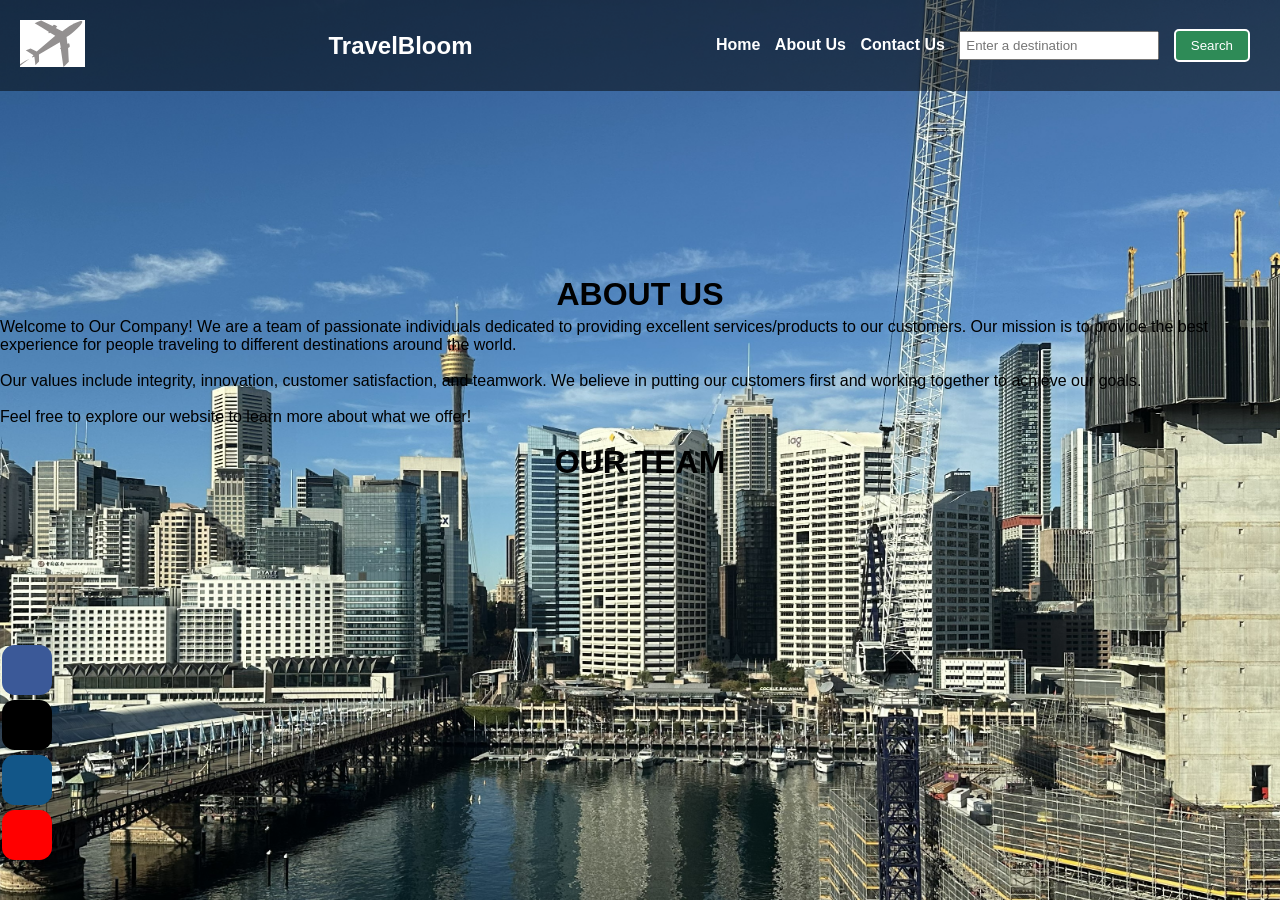
==== travel_about.html @ 61cf071a "cleaning up CSS and HTML files" ====
<!DOCTYPE html>
<html lang="en">
<head>
  <meta charset="UTF-8">
  <meta name="viewport" content="width=device-width, initial-scale=1.0">
  <title>TravelBloom</title>
  <link rel="stylesheet" href="./travel_recommendation.css">
  
</head>
<body>
    <nav class="navbar">
        <!-- Logo Section -->
    <a href="/" class="logo">
        <img src="logo.png" alt="TravelBloom Logo">
    </a>
        <h1 style="color: white;">TravelBloom</h1>

    <ul>
  <li><a href="./travel_recommendation.html" id="home">Home </a></li>    
  <li><a href="./travel_about.html" id="about">About Us </a></li>
  <li><a href="./travel_contact.html" id="contact">Contact Us </a></li>
  <li><input type="text" id="destinations" placeholder="Enter a destination"> </li>
  <li><button id='btnSearch'>Search</button>
  </li>

</ul>
</nav>

<main id="main-content">
    <!-- Content for home page -->  
    <h1>ABOUT US</h1>
    
    <p>Welcome to Our Company! We are a team of passionate individuals dedicated to providing excellent services/products to our customers. Our mission is to provide the best experience for people traveling to different destinations around the world.<br><br>
    Our values include integrity, innovation, customer satisfaction, and teamwork. We believe in putting our customers first and working together to achieve our goals.<br><br>
    Feel free to explore our website to learn more about what we offer!<br><br></p>

    <h1>OUR TEAM</h1>

</main>

<div class="social-sidebar">
    <a href="https://facebook.com" class="fa fa-facebook" target="_blank" rel="noopener noreferrer"></a>
    <a href="https://x.com" class="fa fa-x" target="_blank" rel="noopener noreferrer"></a>
    <a href="https://instagram.com" class="fa fa-instagram" target="_blank" rel="noopener noreferrer"></a>
    <a href="https://youtube.com" class="fa fa-youtube" target="_blank" rel="noopener noreferrer"></a>
</div>


<script src="./travel_recommendation.js"></script>

</body>
</html>
---- travel_recommendation.css ----
* {
    margin: 0;
    padding: 0;
    box-sizing: border-box;
}

/* Basic CSS for background image */

body {
    background-image: url('darling_harbor.jpg');
    background-repeat: no-repeat;
    background-size: cover;
    background-attachment: fixed;
    background-position: center;
    min-height: 100vh;
    font-family: Arial, sans-serif;
    display: flex;
    flex-direction: column;
}

.container {
    display: grid;
    grid-template-columns: 1fr 3fr;
    gap: 20px;
}

main {
    flex: 1;
    display: flex;
    flex-direction: column;
    justify-content: center;
    align-items: center;
    color: black;
}

/* Basic CSS for the navigation bar */

nav {
    background-color: #8a928a81;
    padding: 20px;
    display: flex;
    align-items: center;
    justify-content: space-between;
  }
  
  .navbar {
    background-color: rgba(0, 0, 0, 0.5);
  }

  nav ul {
    list-style-type: none;
    padding: 0;
  }
  
  nav ul li {
    display: inline;
    margin-right: 10px;
  }
  
  nav a {
    text-decoration: none;
    color: white;
    font-weight: bold;
  }
  
  /* Basic CSS for the form elements */
  
  h1 {
    display: block;
    margin-bottom: 0;
  }

  p {
    clear: both;
    margin-top: 5px;
  }
  
  div {
    margin-bottom: 10px;
  }
  
  label {
    display: inline-block;
    width: 100px;
  }
  
  input[type="text"],
  input[type="number"],
  select {
    width: 200px;
    padding: 5px;
  }
  
  button {
    padding: 7px 15px;
    background-color: seagreen;
    color: white;
    border: 2px solid;
    cursor: pointer;
    border-radius: 5px; /* Subtle corners */
}

  button.pill {
    border-radius: 20px; /* Fully rounded sides */
  }
  
  button:hover {
    background-color: seagreen;
  }
  
/* General style for all social media icons */
.fa {
    display: flex;
    gap: 15px;
    justify-content: center;
    align-items: center;
    padding: 20px;
    font-size: 20px;
    width: 50px;
    height: 50px;
    text-decoration: none;
    margin: 5px 2px;
    border-radius: 25%;
    transition: opacity 0.3s;
    flex-direction: column;
    position: flex;
    top: 50%;
    left: 0;
    transform: translateY(-50%);
    z-index: 9999;
    transition: opacity 0.3s;
}

.fa:hover {
    opacity: 0.7;
}

.fa-facebook {
    background: #3B5998;
    color: white;
}

.fa-x {
    background: black;
    color: white;
}

.fa-instagram {
    background: #125688;
    color: white;
}
.fa-youtube {
    background: red;
    color: white;   
}
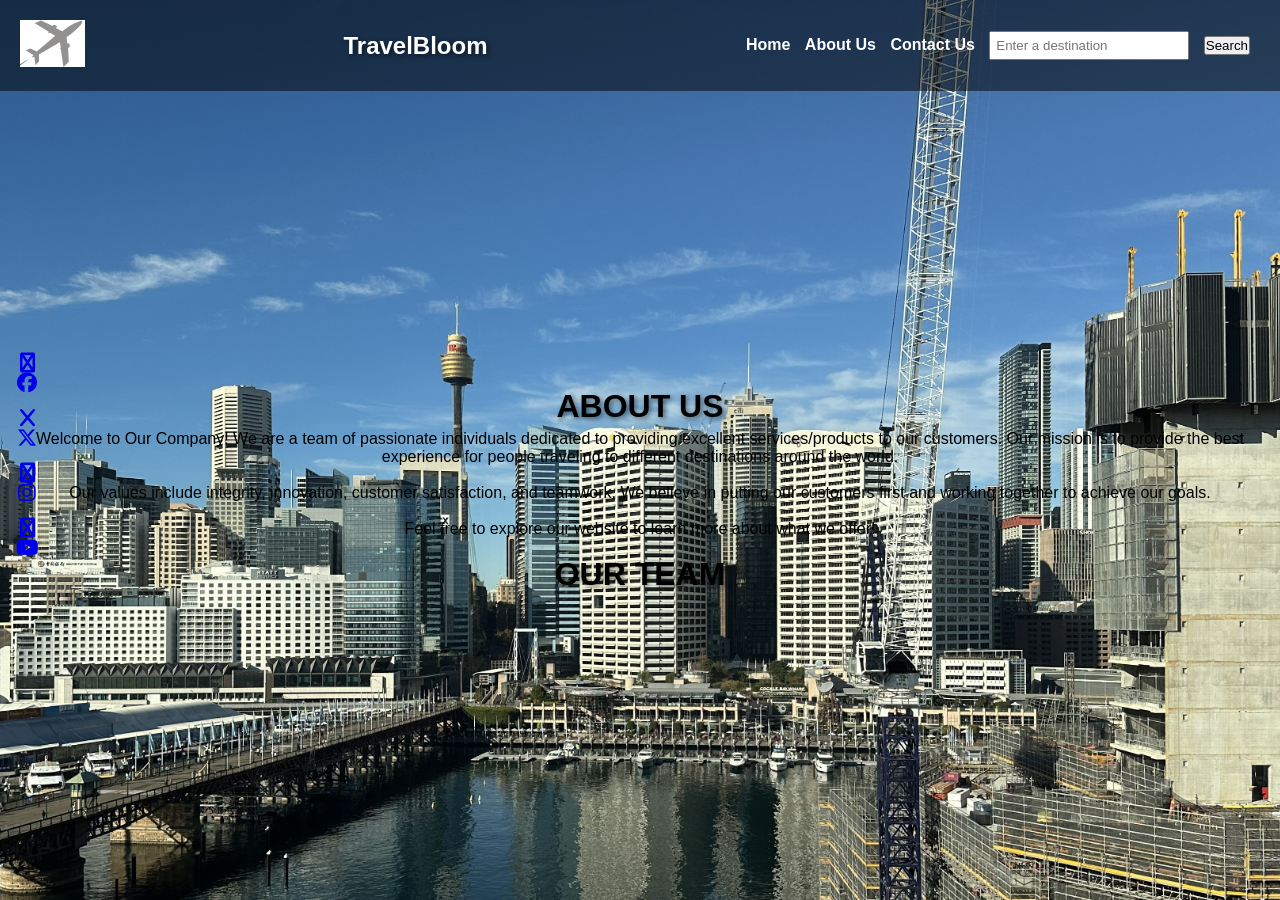
==== commit 8228205e: "tweaking HTML and CSS settings" ====
--- a/travel_about.html
+++ b/travel_about.html
@@ -5,18 +5,18 @@
   <meta name="viewport" content="width=device-width, initial-scale=1.0">
   <title>TravelBloom</title>
   <link rel="stylesheet" href="./travel_recommendation.css">
-  
+  <link rel="stylesheet" href="https://cdnjs.cloudflare.com/ajax/libs/font-awesome/6.4.0/css/all.min.css">
 </head>
 <body>
     <nav class="navbar">
         <!-- Logo Section -->
-    <a href="/" class="logo">
+    <a href="./index.html" class="logo">
         <img src="logo.png" alt="TravelBloom Logo">
     </a>
         <h1 style="color: white;">TravelBloom</h1>
 
     <ul>
-  <li><a href="./travel_recommendation.html" id="home">Home </a></li>    
+  <li><a href="./index.html" id="home">Home </a></li>    
   <li><a href="./travel_about.html" id="about">About Us </a></li>
   <li><a href="./travel_contact.html" id="contact">Contact Us </a></li>
   <li><input type="text" id="destinations" placeholder="Enter a destination"> </li>
@@ -39,12 +39,22 @@
 </main>
 
 <div class="social-sidebar">
-    <a href="https://facebook.com" class="fa fa-facebook" target="_blank" rel="noopener noreferrer"></a>
-    <a href="https://x.com" class="fa fa-x" target="_blank" rel="noopener noreferrer"></a>
-    <a href="https://instagram.com" class="fa fa-instagram" target="_blank" rel="noopener noreferrer"></a>
-    <a href="https://youtube.com" class="fa fa-youtube" target="_blank" rel="noopener noreferrer"></a>
+    <a href="https://facebook.com" class="fa fa-facebook" target="_blank" rel="noopener noreferrer">
+        <i class="fa-brands fa-facebook"></i>
+    </a>
+    <a href="https://x.com" class="fa fa-x" target="_blank" rel="noopener noreferrer">
+        <i class="fa-brands fa-x-twitter"></i>
+    </a>
+    <a href="https://instagram.com" class="fa fa-instagram" target="_blank" rel="noopener noreferrer">
+        <i class="fa-brands fa-instagram"></i>
+    </a>
+    <a href="https://youtube.com" class="fa fa-youtube" target="_blank" rel="noopener noreferrer">
+        <i class="fa-brands fa-youtube"></i>
+    </a>
 </div>
 
+<div class="container">
+  </div>
 
 <script src="./travel_recommendation.js"></script>
 
--- a/travel_recommendation.css
+++ b/travel_recommendation.css
@@ -18,10 +18,26 @@
     flex-direction: column;
 }
 
+.hero {
+    background-image: 
+      linear-gradient(rgba(0,0,0,0.5), rgba(0,0,0,0.5)), 
+      url('darling_harbor.jpg');
+  }
+  
+
 .container {
     display: grid;
-    grid-template-columns: 1fr 3fr;
+    grid-template-columns: repeat(3, 1fr);
     gap: 20px;
+    position: relative;
+}
+
+.container::before {
+    content: "";
+    position: absolute;
+    insert: 0;
+    background: rgba(0, 0, 0, 0.4)
+    z-index: 1;
 }
 
 main {
@@ -33,10 +49,26 @@
     color: black;
 }
 
+.btn-primary {
+    display: inline-flex;
+    justify-content: center;
+    align-items: center;
+    padding: 7px 15px;
+    font-weight: 400;
+    font-size: 16px;
+    user-select: none;
+    background-color: seagreen;
+    color: white;
+    transition: background-color 0.3s ease;
+    border: 2px solid;
+    cursor: pointer;
+    border-radius: 5px; /* Subtle corners */
+}
+
 /* Basic CSS for the navigation bar */
 
 nav {
-    background-color: #8a928a81;
+    background-color: rgba(0, 0, 0, 0.5);
     padding: 20px;
     display: flex;
     align-items: center;
@@ -68,6 +100,7 @@
   h1 {
     display: block;
     margin-bottom: 0;
+    text-shadow: 2px 2px 5px rgba(0, 0, 0, 0.5);
   }
 
   p {
@@ -90,26 +123,18 @@
     width: 200px;
     padding: 5px;
   }
-  
-  button {
-    padding: 7px 15px;
-    background-color: seagreen;
-    color: white;
-    border: 2px solid;
-    cursor: pointer;
-    border-radius: 5px; /* Subtle corners */
-}
 
   button.pill {
     border-radius: 20px; /* Fully rounded sides */
   }
   
   button:hover {
-    background-color: seagreen;
+    background-color: #2e8b57;
+    transform: scale(1.05);
   }
   
 /* General style for all social media icons */
-.fa {
+.social-sidebar {
     display: flex;
     gap: 15px;
     justify-content: center;
@@ -123,7 +148,7 @@
     border-radius: 25%;
     transition: opacity 0.3s;
     flex-direction: column;
-    position: flex;
+    position: absolute;
     top: 50%;
     left: 0;
     transform: translateY(-50%);
@@ -131,26 +156,52 @@
     transition: opacity 0.3s;
 }
 
-.fa:hover {
+.social-sidebar:hover {
     opacity: 0.7;
 }
 
-.fa-facebook {
+.social-sidebar-facebook {
     background: #3B5998;
     color: white;
 }
 
-.fa-x {
+.social-sidebar-x {
     background: black;
     color: white;
 }
 
-.fa-instagram {
+.social-sidebar-instagram {
     background: #125688;
     color: white;
 }
-.fa-youtube {
+
+.social-sidebar-youtube {
     background: red;
     color: white;   
 }
 
+body {
+    text-align: center
+}
+
+#contactForm {
+    max-width: 400px;
+    margin: 0 auto;
+}
+        #contactForm input,
+        #contactForm textarea {
+            width: 100%;
+            margin-bottom: 15px;
+            padding: 8px;
+}
+        #contactForm button {
+            border-radius: 25px;
+            padding: 10px 20px;
+            background-color: #007bff;
+            color: white;
+            border: none;
+            cursor: pointer;
+}
+        #contactForm button:hover {
+            background-color: #0056b3;
+}
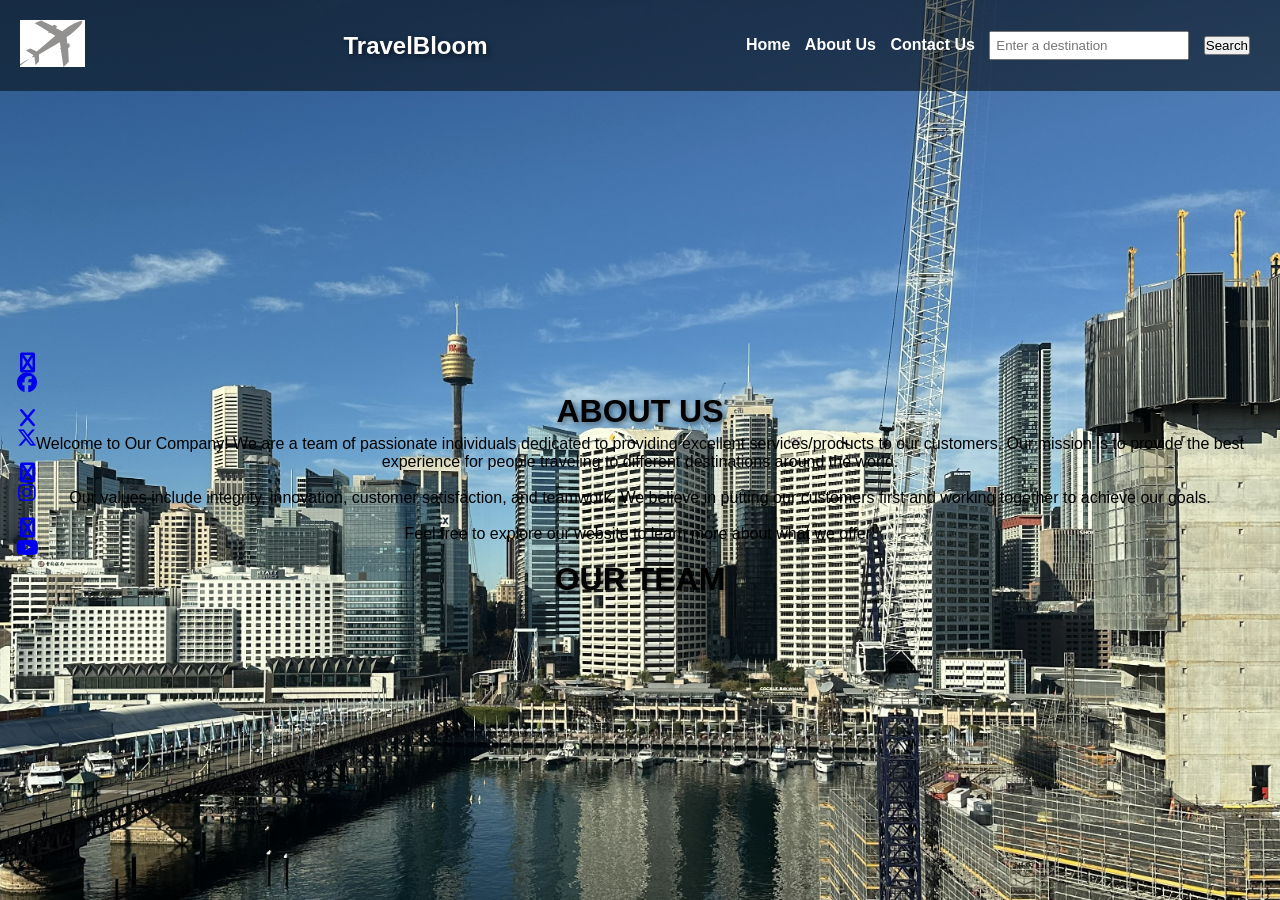
==== commit cd850f9f: "correcting syntax errors" ====
--- a/travel_about.html
+++ b/travel_about.html
@@ -53,9 +53,6 @@
     </a>
 </div>
 
-<div class="container">
-  </div>
-
 <script src="./travel_recommendation.js"></script>
 
 </body>
--- a/travel_recommendation.css
+++ b/travel_recommendation.css
@@ -16,14 +16,8 @@
     font-family: Arial, sans-serif;
     display: flex;
     flex-direction: column;
+    text-align: center
 }
-
-.hero {
-    background-image: 
-      linear-gradient(rgba(0,0,0,0.5), rgba(0,0,0,0.5)), 
-      url('darling_harbor.jpg');
-  }
-  
 
 .container {
     display: grid;
@@ -35,8 +29,8 @@
 .container::before {
     content: "";
     position: absolute;
-    insert: 0;
-    background: rgba(0, 0, 0, 0.4)
+    inset: 0;
+    background: rgba(0, 0, 0, 0.4);
     z-index: 1;
 }
 
@@ -180,10 +174,6 @@
     color: white;   
 }
 
-body {
-    text-align: center
-}
-
 #contactForm {
     max-width: 400px;
     margin: 0 auto;
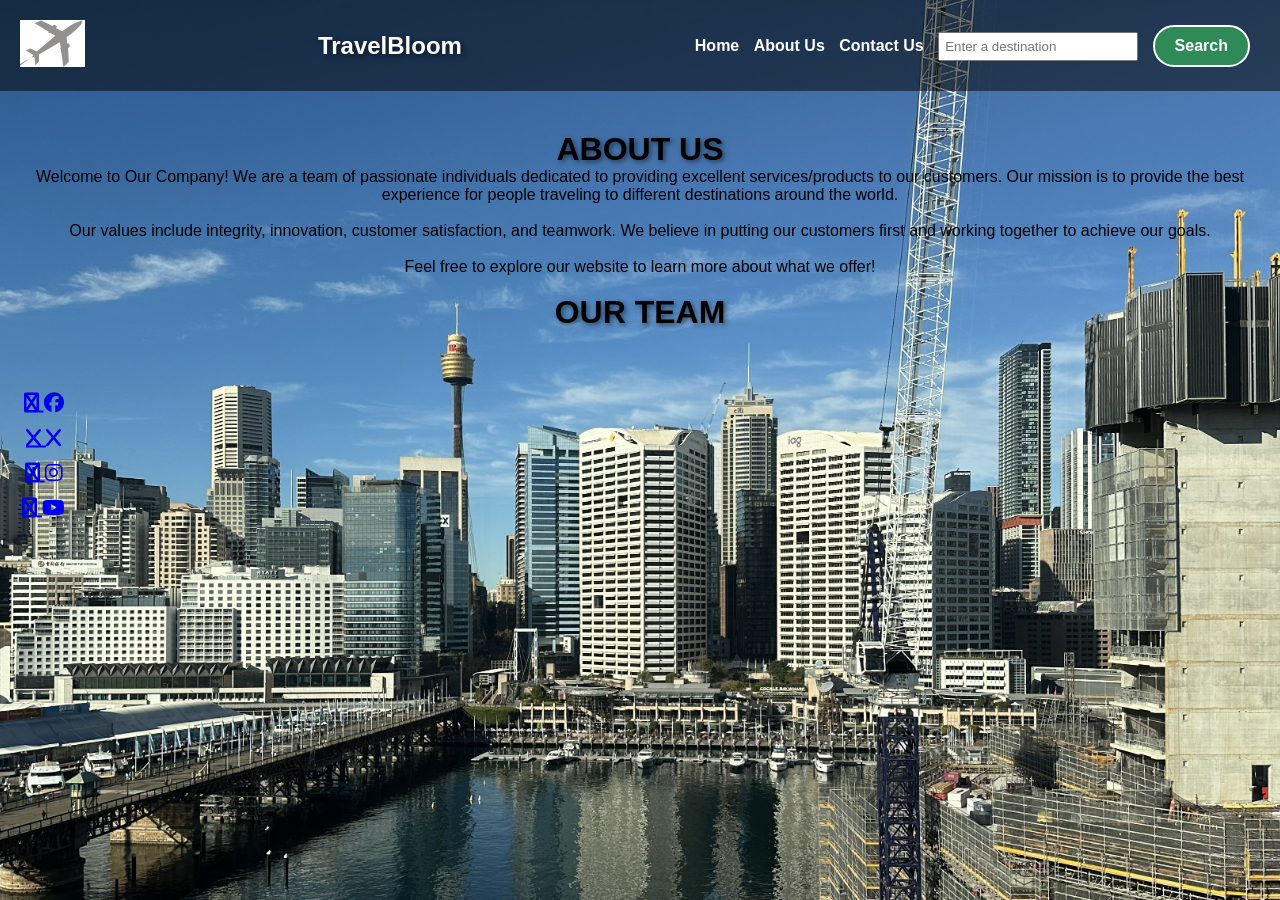
==== commit 98b80310: "cleaning up the CSS file" ====
--- a/travel_about.html
+++ b/travel_about.html
@@ -43,7 +43,7 @@
         <i class="fa-brands fa-facebook"></i>
     </a>
     <a href="https://x.com" class="fa fa-x" target="_blank" rel="noopener noreferrer">
-        <i class="fa-brands fa-x-twitter"></i>
+        <i class="fa-brands fa-x"></i>
     </a>
     <a href="https://instagram.com" class="fa fa-instagram" target="_blank" rel="noopener noreferrer">
         <i class="fa-brands fa-instagram"></i>
--- a/travel_recommendation.css
+++ b/travel_recommendation.css
@@ -16,48 +16,39 @@
     font-family: Arial, sans-serif;
     display: flex;
     flex-direction: column;
-    text-align: center
-}
-
-.container {
-    display: grid;
-    grid-template-columns: repeat(3, 1fr);
-    gap: 20px;
-    position: relative;
-}
-
-.container::before {
-    content: "";
-    position: absolute;
-    inset: 0;
-    background: rgba(0, 0, 0, 0.4);
-    z-index: 1;
+    text-align: center;
 }
 
 main {
     flex: 1;
     display: flex;
     flex-direction: column;
-    justify-content: center;
+    justify-content: flex-start;
     align-items: center;
     color: black;
+    padding-top: 40px;
 }
 
-.btn-primary {
+button {
     display: inline-flex;
     justify-content: center;
     align-items: center;
-    padding: 7px 15px;
-    font-weight: 400;
+    padding: 10px 20px;
+    font-weight: 600;
     font-size: 16px;
     user-select: none;
     background-color: seagreen;
     color: white;
-    transition: background-color 0.3s ease;
+    transition: background-color 0.3s ease, transform 0.2s ease;
     border: 2px solid;
     cursor: pointer;
-    border-radius: 5px; /* Subtle corners */
+    border-radius: 25px; /* Subtle corners */
 }
+
+button:hover {
+    background-color: #2e8b57;
+    transform: scale(1.05);
+  }
 
 /* Basic CSS for the navigation bar */
 
@@ -69,10 +60,6 @@
     justify-content: space-between;
   }
   
-  .navbar {
-    background-color: rgba(0, 0, 0, 0.5);
-  }
-
   nav ul {
     list-style-type: none;
     padding: 0;
@@ -97,13 +84,13 @@
     text-shadow: 2px 2px 5px rgba(0, 0, 0, 0.5);
   }
 
-  p {
+  .form-group {
+    margin-bottom: 10px;
+  }
+
+  .content-p {
     clear: both;
     margin-top: 5px;
-  }
-  
-  div {
-    margin-bottom: 10px;
   }
   
   label {
@@ -118,15 +105,6 @@
     padding: 5px;
   }
 
-  button.pill {
-    border-radius: 20px; /* Fully rounded sides */
-  }
-  
-  button:hover {
-    background-color: #2e8b57;
-    transform: scale(1.05);
-  }
-  
 /* General style for all social media icons */
 .social-sidebar {
     display: flex;
@@ -135,8 +113,6 @@
     align-items: center;
     padding: 20px;
     font-size: 20px;
-    width: 50px;
-    height: 50px;
     text-decoration: none;
     margin: 5px 2px;
     border-radius: 25%;
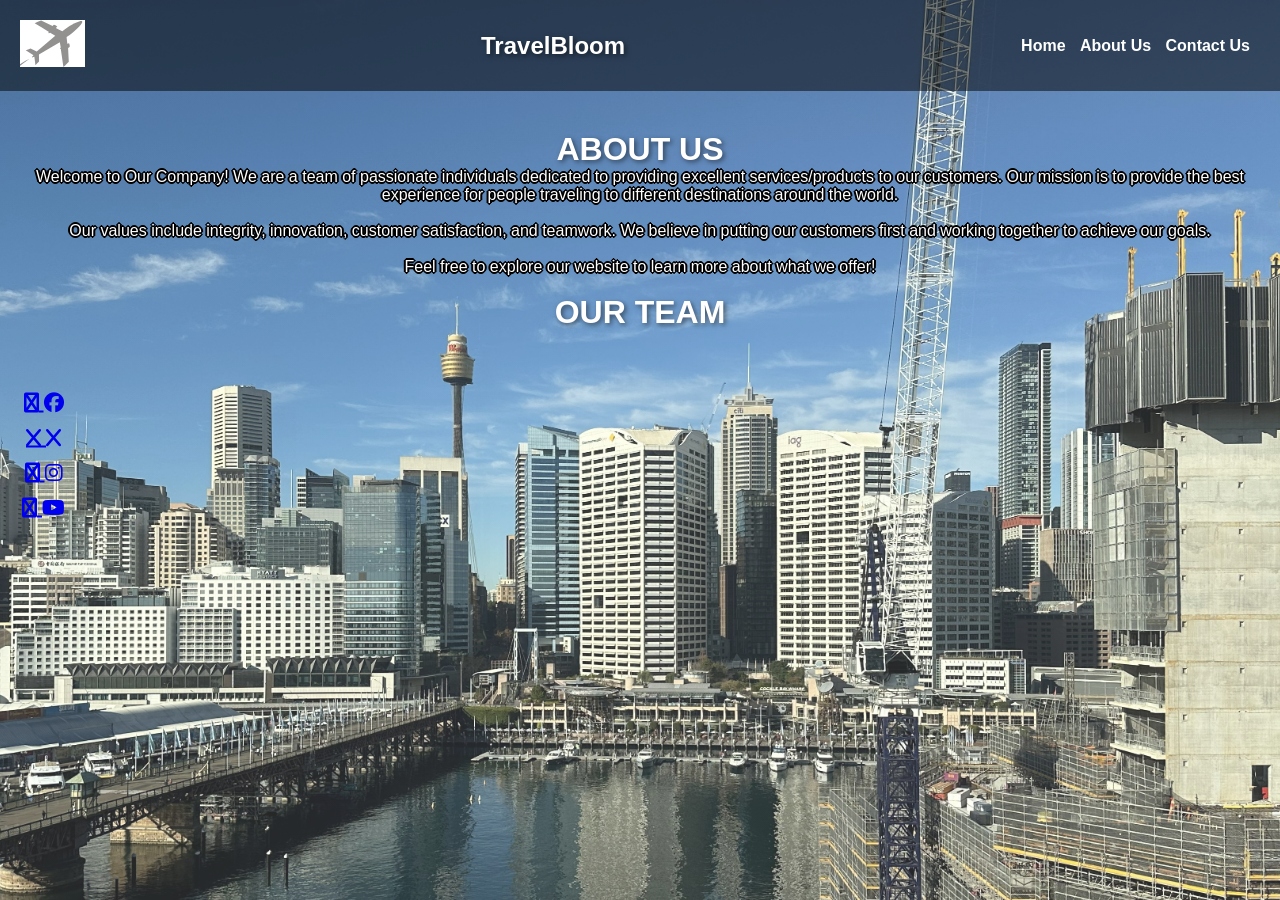
==== commit 58f3a17a: "changing nav bar to specifications" ====
--- a/travel_about.html
+++ b/travel_about.html
@@ -15,13 +15,10 @@
     </a>
         <h1 style="color: white;">TravelBloom</h1>
 
-    <ul>
+<ul>
   <li><a href="./index.html" id="home">Home </a></li>    
   <li><a href="./travel_about.html" id="about">About Us </a></li>
   <li><a href="./travel_contact.html" id="contact">Contact Us </a></li>
-  <li><input type="text" id="destinations" placeholder="Enter a destination"> </li>
-  <li><button id='btnSearch'>Search</button>
-  </li>
 
 </ul>
 </nav>
--- a/travel_recommendation.css
+++ b/travel_recommendation.css
@@ -7,7 +7,9 @@
 /* Basic CSS for background image */
 
 body {
-    background-image: url('darling_harbor.jpg');
+    background-image: 
+    linear-gradient(rgba(255, 255, 255, 0.15), rgba(255, 255, 255, 0.15)),
+    url('darling_harbor.jpg');
     background-repeat: no-repeat;
     background-size: cover;
     background-attachment: fixed;
@@ -27,6 +29,18 @@
     align-items: center;
     color: black;
     padding-top: 40px;
+
+/* Styling */
+    color: white;
+    text-shadow: 
+        -1px -1px 0 #000,
+        1px -1px 0 #000,
+        -1px 1px 0 #000,
+        1px 1px 0 #000,
+        -2px 0 0 #000,
+        2px 0 0 #000,
+        0 -2px 0 #000,
+        0 2px 0 #000;
 }
 
 button {
@@ -153,6 +167,16 @@
 #contactForm {
     max-width: 400px;
     margin: 0 auto;
+    color: white;
+    text-shadow: 
+        -1px -1px 0 #000,
+        1px -1px 0 #000,
+        -1px 1px 0 #000,
+        1px 1px 0 #000,
+        -2px 0 0 #000,
+        2px 0 0 #000,
+        0 -2px 0 #000,
+        0 2px 0 #000;
 }
         #contactForm input,
         #contactForm textarea {
@@ -163,11 +187,13 @@
         #contactForm button {
             border-radius: 25px;
             padding: 10px 20px;
-            background-color: #007bff;
+            background-color: seagreen;
             color: white;
             border: none;
             cursor: pointer;
+            border-radius: 25px;
 }
         #contactForm button:hover {
-            background-color: #0056b3;
+            background-color: #2e8b57;
+            transform: scale(1.05);
 }
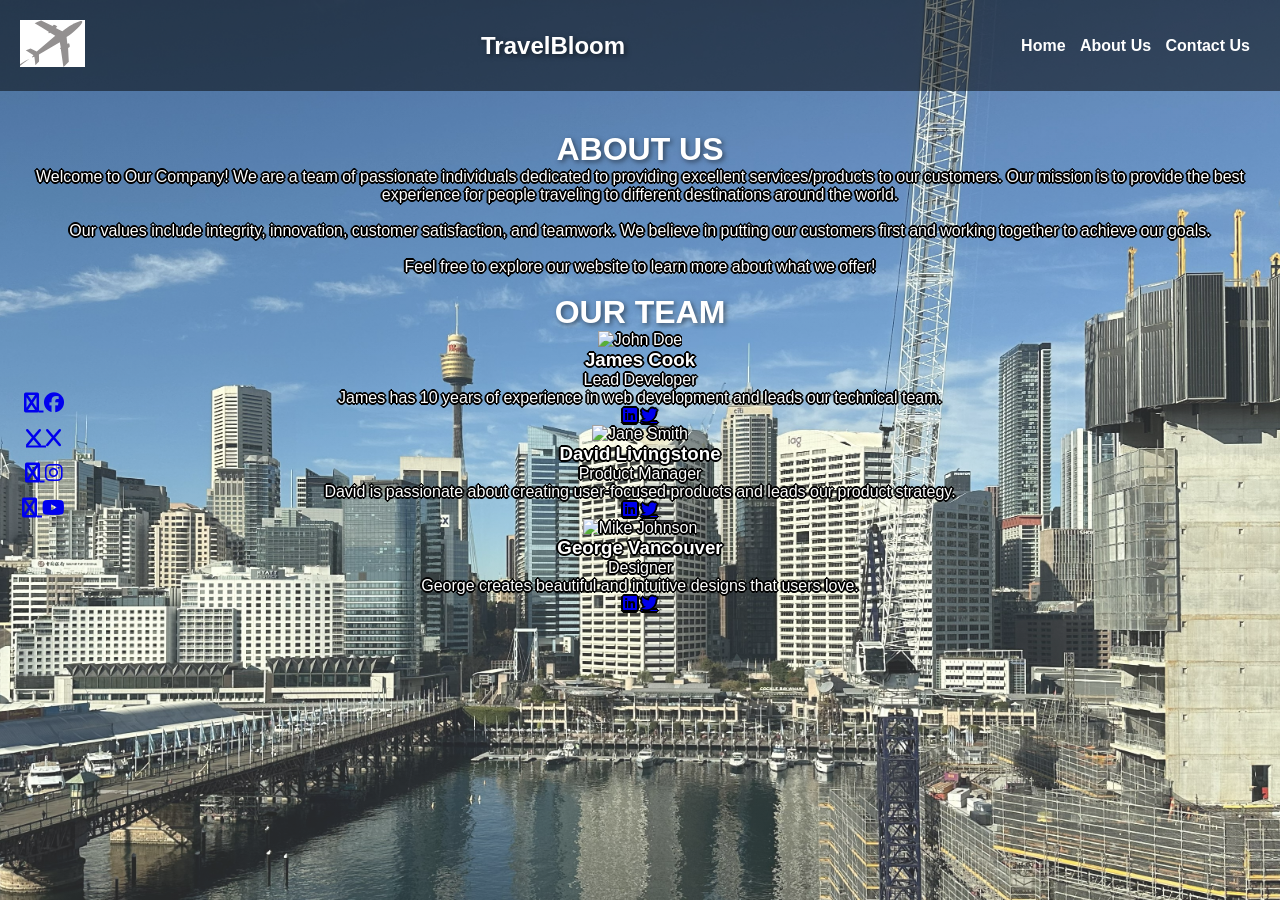
==== commit 9025823b: "adding profiles to about page" ====
--- a/travel_about.html
+++ b/travel_about.html
@@ -33,6 +33,41 @@
 
     <h1>OUR TEAM</h1>
 
+    <div class="team-container">
+        <div class="team-member">
+          <img src="team-member1.jpg" alt="John Doe" class="team-photo">
+          <h3>James Cook</h3>
+          <p class="role">Lead Developer</p>
+          <p class="bio">James has 10 years of experience in web development and leads our technical team.</p>
+          <div class="team-social">
+            <a href="https://linkedin.com" class="fa-brands fa-linkedin"></a>
+            <a href="https://x.com" class="fa-brands fa-twitter"></a>
+          </div>
+        </div>
+      
+    <div class="team-member">
+          <img src="team-member2.jpg" alt="Jane Smith" class="team-photo">
+          <h3>David Livingstone</h3>
+          <p class="role">Product Manager</p>
+          <p class="bio">David is passionate about creating user-focused products and leads our product strategy.</p>
+          <div class="team-social">
+            <a href="https://linkedin.com" class="fa-brands fa-linkedin"></a>
+            <a href="https://x.com" class="fa-brands fa-twitter"></a>
+          </div>
+        </div>
+      
+    <div class="team-member">
+          <img src="team-member3.jpg" alt="Mike Johnson" class="team-photo">
+          <h3>George Vancouver</h3>
+          <p class="role">Designer</p>
+          <p class="bio">George creates beautiful and intuitive designs that users love.</p>
+          <div class="team-social">
+            <a href="https://linkedin.com" class="fa-brands fa-linkedin"></a>
+            <a href="https://x.com" class="fa-brands fa-twitter"></a>
+          </div>
+        </div>
+      </div>
+
 </main>
 
 <div class="social-sidebar">
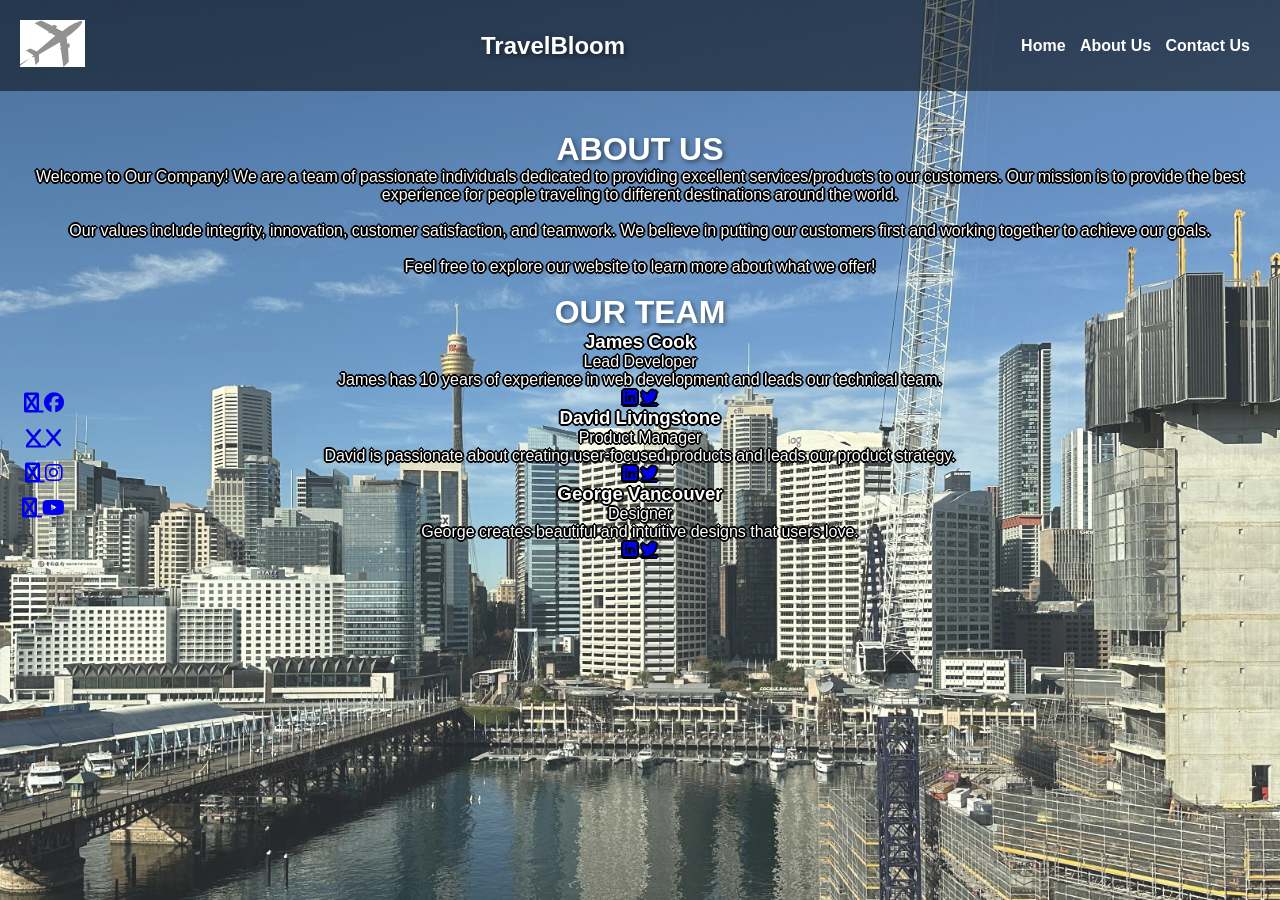
==== commit 3104fafd: "cleaning up profiles under ABOUT ME" ====
--- a/travel_about.html
+++ b/travel_about.html
@@ -35,7 +35,6 @@
 
     <div class="team-container">
         <div class="team-member">
-          <img src="team-member1.jpg" alt="John Doe" class="team-photo">
           <h3>James Cook</h3>
           <p class="role">Lead Developer</p>
           <p class="bio">James has 10 years of experience in web development and leads our technical team.</p>
@@ -46,7 +45,6 @@
         </div>
       
     <div class="team-member">
-          <img src="team-member2.jpg" alt="Jane Smith" class="team-photo">
           <h3>David Livingstone</h3>
           <p class="role">Product Manager</p>
           <p class="bio">David is passionate about creating user-focused products and leads our product strategy.</p>
@@ -57,7 +55,6 @@
         </div>
       
     <div class="team-member">
-          <img src="team-member3.jpg" alt="Mike Johnson" class="team-photo">
           <h3>George Vancouver</h3>
           <p class="role">Designer</p>
           <p class="bio">George creates beautiful and intuitive designs that users love.</p>
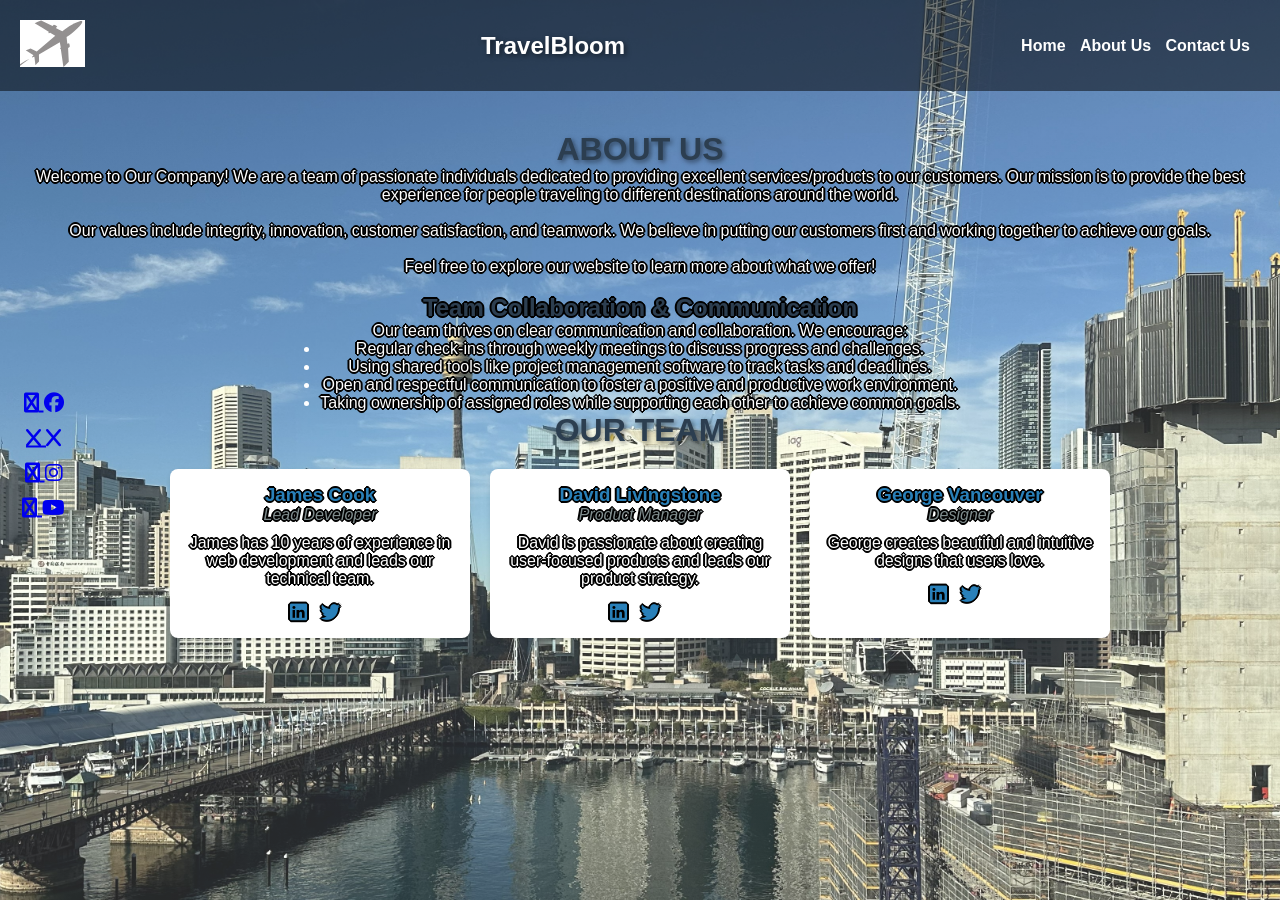
==== commit c9be0bae: "updating ABOUT US to specifications and CSS to match" ====
--- a/travel_about.html
+++ b/travel_about.html
@@ -30,6 +30,16 @@
     <p>Welcome to Our Company! We are a team of passionate individuals dedicated to providing excellent services/products to our customers. Our mission is to provide the best experience for people traveling to different destinations around the world.<br><br>
     Our values include integrity, innovation, customer satisfaction, and teamwork. We believe in putting our customers first and working together to achieve our goals.<br><br>
     Feel free to explore our website to learn more about what we offer!<br><br></p>
+
+    <h2>Team Collaboration & Communication</h2>
+    
+    <p>Our team thrives on clear communication and collaboration. We encourage:</p>
+    <ul>
+        <li>Regular check-ins through weekly meetings to discuss progress and challenges.</li>
+        <li>Using shared tools like project management software to track tasks and deadlines.</li>
+        <li>Open and respectful communication to foster a positive and productive work environment.</li>
+        <li>Taking ownership of assigned roles while supporting each other to achieve common goals.</li>
+</ul>
 
     <h1>OUR TEAM</h1>
 
--- a/travel_recommendation.css
+++ b/travel_recommendation.css
@@ -21,6 +21,52 @@
     text-align: center;
 }
 
+h1, h2 {
+    color: #2c3e50;
+  }
+  
+.team-container {
+    display: flex;
+    gap: 20px;
+    flex-wrap: wrap;
+    margin-top: 20px;
+  }
+  
+.team-member {
+    background-color: #fff;
+    border-radius: 8px;
+    padding: 15px;
+    box-shadow: 0 2px 5px rgba(0,0,0,0.1);
+    flex: 1 1 250px;
+    max-width: 300px;
+  }
+  
+.team-member h3 {
+    margin-top: 0;
+    color: #2980b9;
+  }
+  
+.role {
+    font-style: italic;
+    color: #7f8c8d;
+    margin-bottom: 10px;
+  }
+  
+.bio {
+    margin-bottom: 15px;
+  }
+  
+.team-social a {
+    margin-right: 10px;
+    color: #2980b9;
+    text-decoration: none;
+    font-size: 1.2em;
+  }
+  
+.team-social a:hover {
+    color: #1abc9c;
+  }
+
 main {
     flex: 1;
     display: flex;
@@ -41,6 +87,52 @@
         2px 0 0 #000,
         0 -2px 0 #000,
         0 2px 0 #000;
+}
+
+/* Basic CSS for the Card */
+.destination-card {
+    border: 1px solid #ccc;
+    border-radius: 8px;
+    padding: 12px;
+    margin: 10px;
+    width: 220px;          /* fixed width */
+    box-shadow: 2px 2px 6px rgba(0,0,0,0.1);
+    background-color: #fff;
+    font-family: Arial, sans-serif;
+    text-shadow: none;
+    color: #333;
+}
+  
+.desitnation-card img {
+    width: 100px;           /* image fills card width */
+    height: auto;          /* maintain aspect ratio */
+    border-radius: 6px;
+    margin-bottom: 8px;
+}
+  
+.destination-card.card .title {
+    font-weight: bold;
+    font-size: 1.1em;
+    margin-bottom: 6px;
+}
+  
+.destination-card .description {
+    font-size: 0.9em;
+    color: #555;
+} 
+
+#card-container {
+    display: flex;
+    justify-content: flex-start; /* aligns items to the left */
+    flex-wrap: wrap;             /* allows wrapping to next line */
+    gap: 10px;                   /* space between cards */
+}
+
+#card-container img {
+    width: 100%;        /* Forces image to fit its wrapper */
+    max-width: 300px;   /* Sets the maximum width of the image */
+    height: auto;       /* Keeps the original aspect ratio */
+    border-radius: 8px; /* Optional: adds nice rounded corners */
 }
 
 button {
